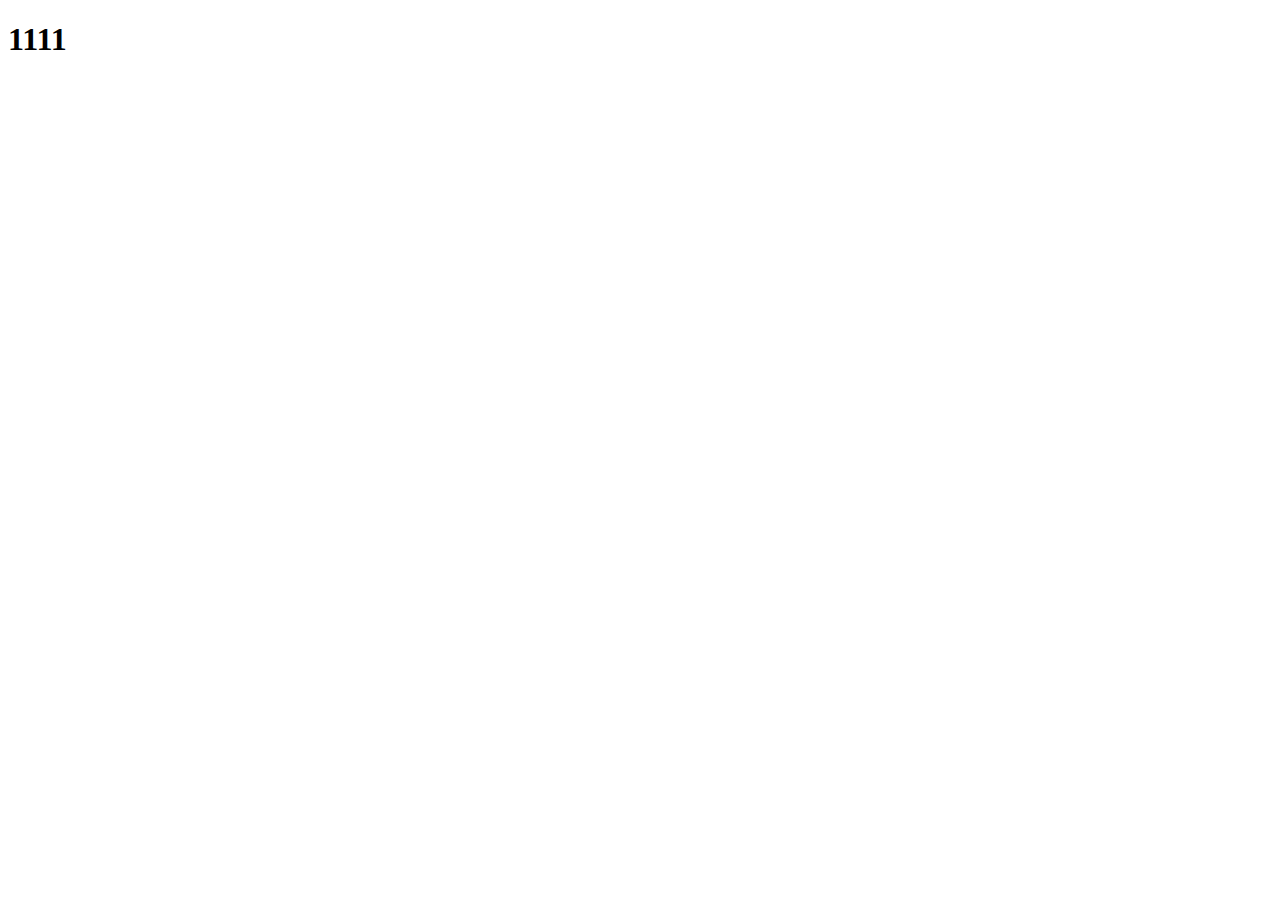
==== index.html @ 2f2e019e "第一次上传 上传了空的html js css" ====
<!DOCTYPE html>
<html>

<head>
    <meta charset="UTF-8">
    <meta name="viewport" content="width=device-width, initial-scale=1.0, maximum-scale=1.0, user-scalable=0">
    <meta http-equiv="X-UA-Compatible" content="ie=edge">
    <title>首页</title>
    <link rel="stylesheet" href="">
    <script src=""></script>
</head>
<h1>1111</h1>
<body>

</body>

</html>
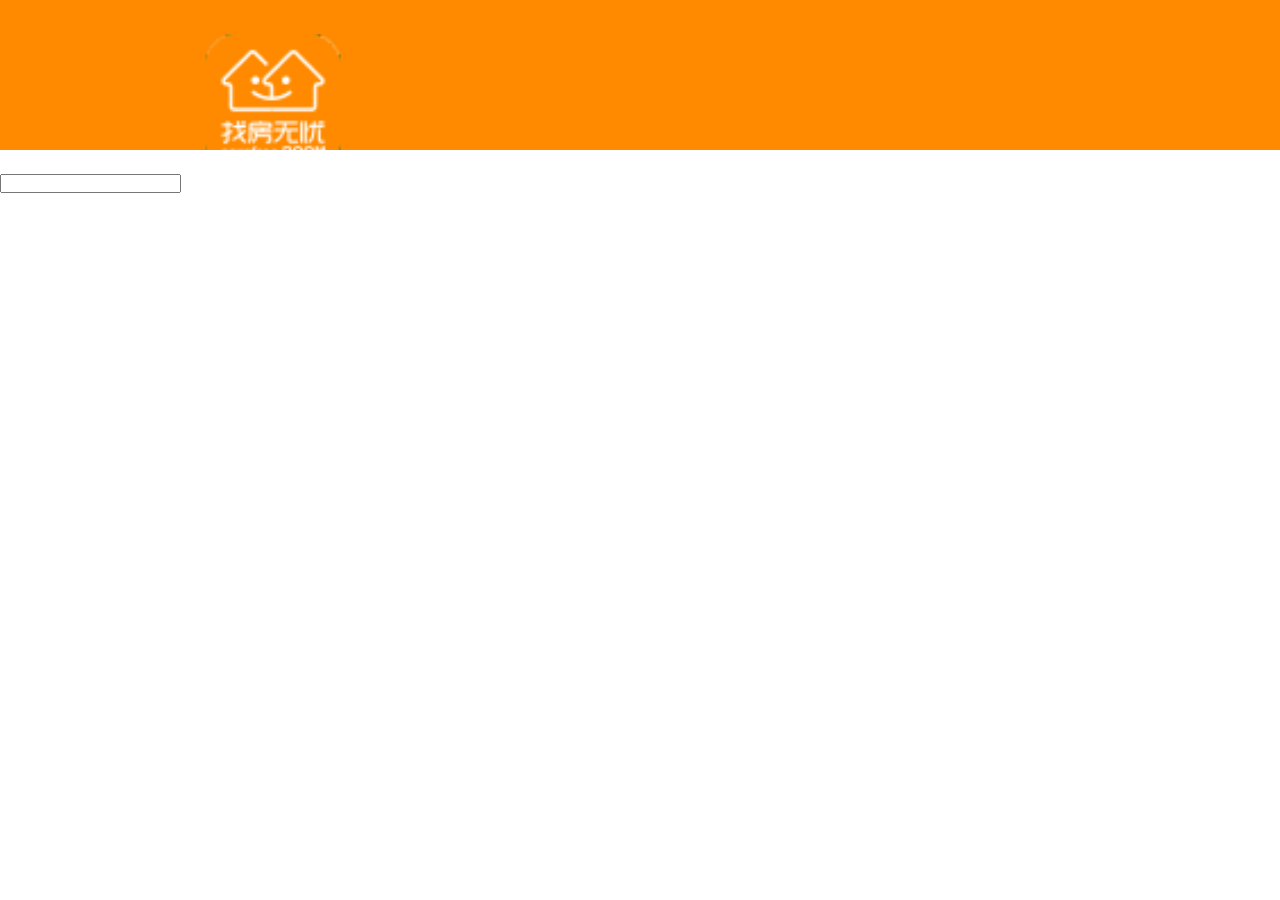
==== commit 4b68cc4d: "'修改添加头部html和css'" ====
--- a/index.html
+++ b/index.html
@@ -6,11 +6,19 @@
     <meta name="viewport" content="width=device-width, initial-scale=1.0, maximum-scale=1.0, user-scalable=0">
     <meta http-equiv="X-UA-Compatible" content="ie=edge">
     <title>首页</title>
-    <link rel="stylesheet" href="">
-    <script src=""></script>
+    <link rel="stylesheet" href="./css/footer.css">
+    <link rel="stylesheet" href="./css/index.css">
+    <script src="./js/setRem.js"></script>
+
 </head>
-<h1>1111</h1>
+<iframe src="./header.html" frameborder="0" scroling="no" width="100%" height="100%"></iframe>
+
 <body>
+    <!-- 输入框 -->
+    <header>
+
+        <input type="text">
+    </header>
 
 </body>
 
--- a/css/index.css
+++ b/css/index.css
@@ -0,0 +1,4 @@
+* {
+  margin: 0;
+  padding: 0;
+}
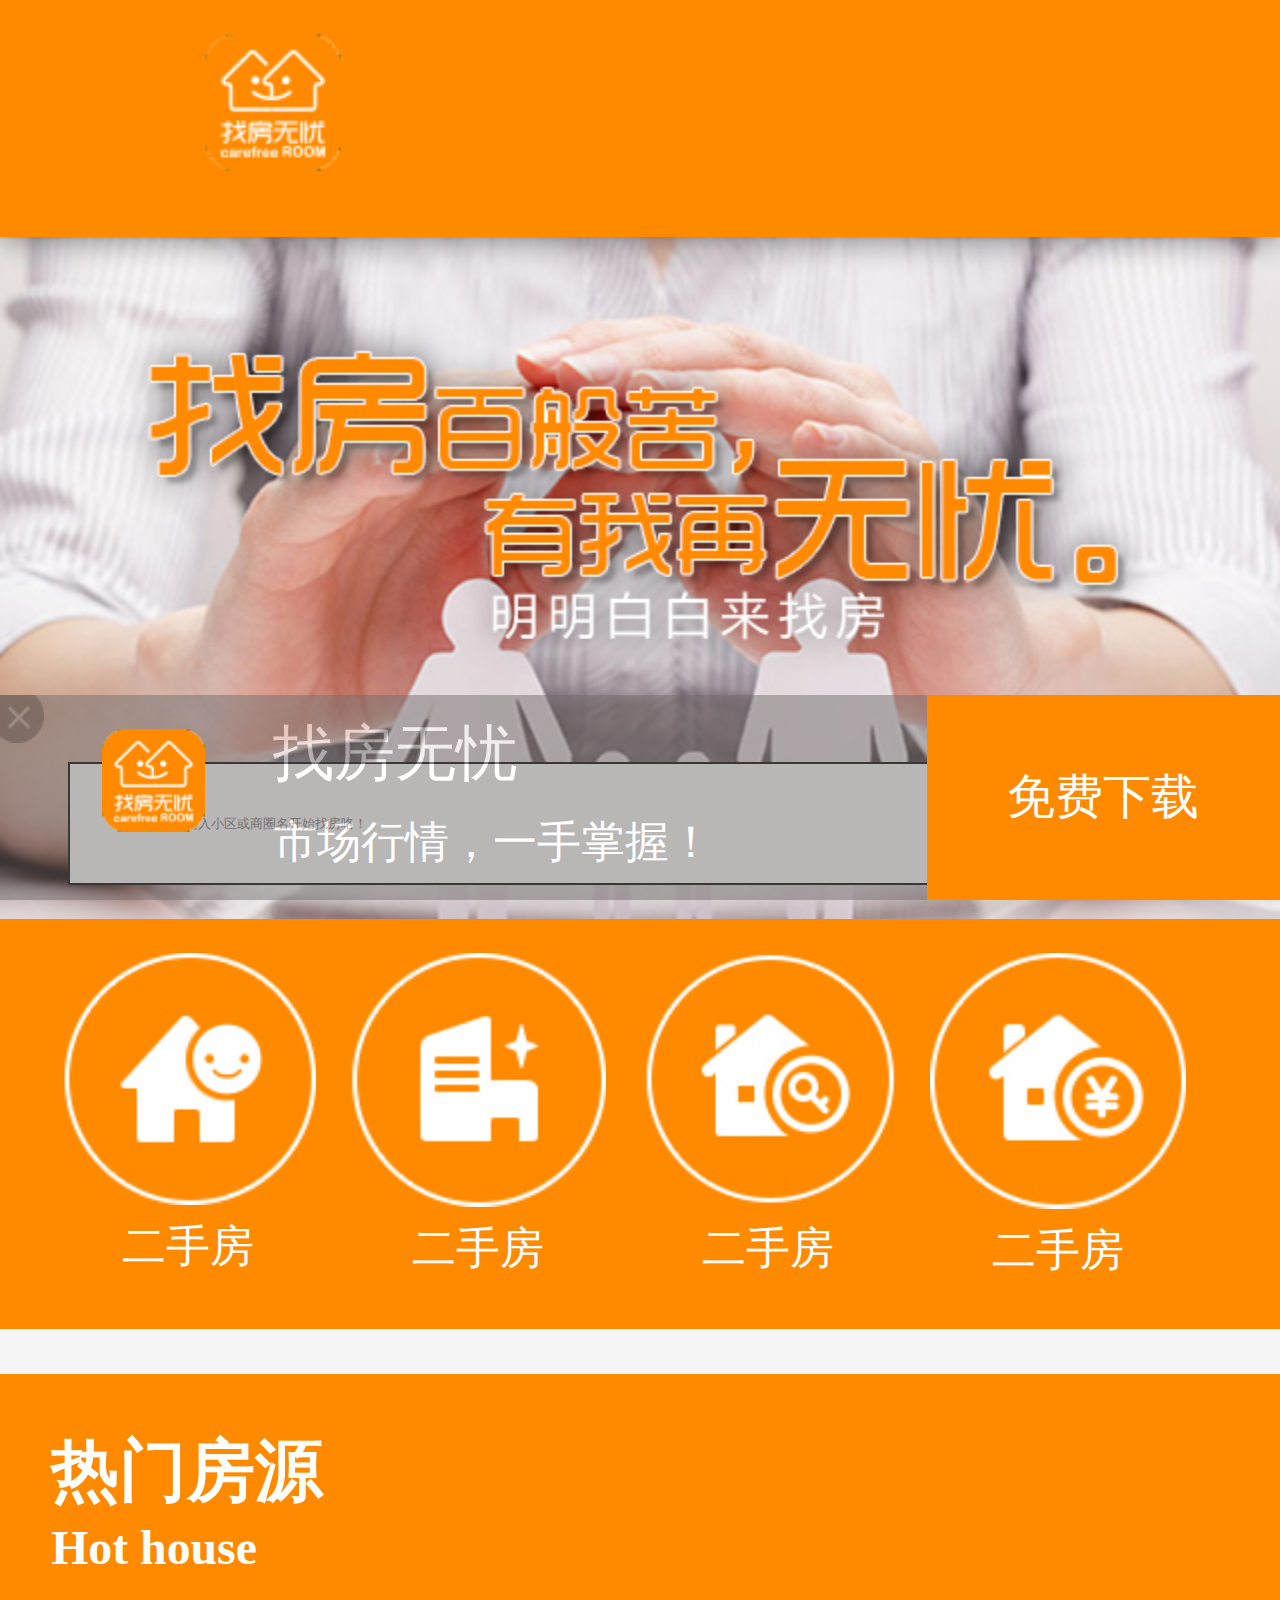
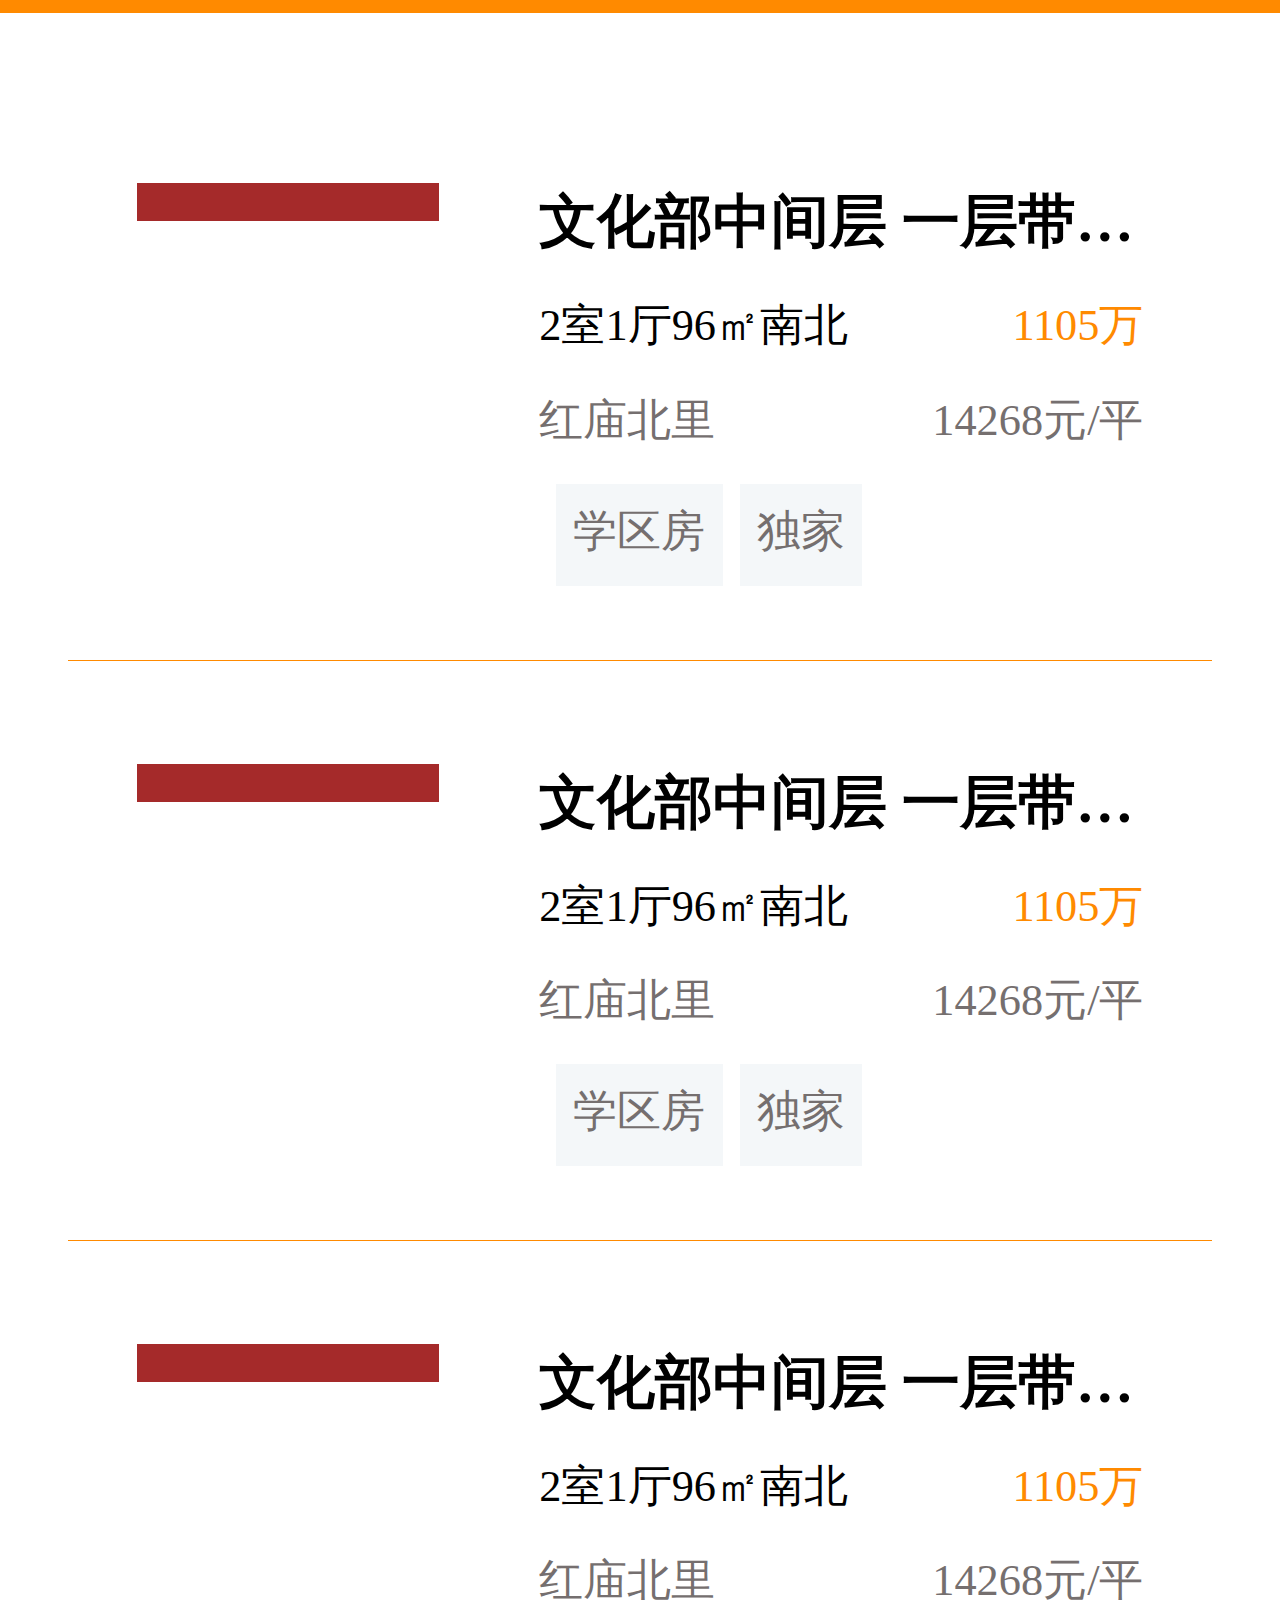
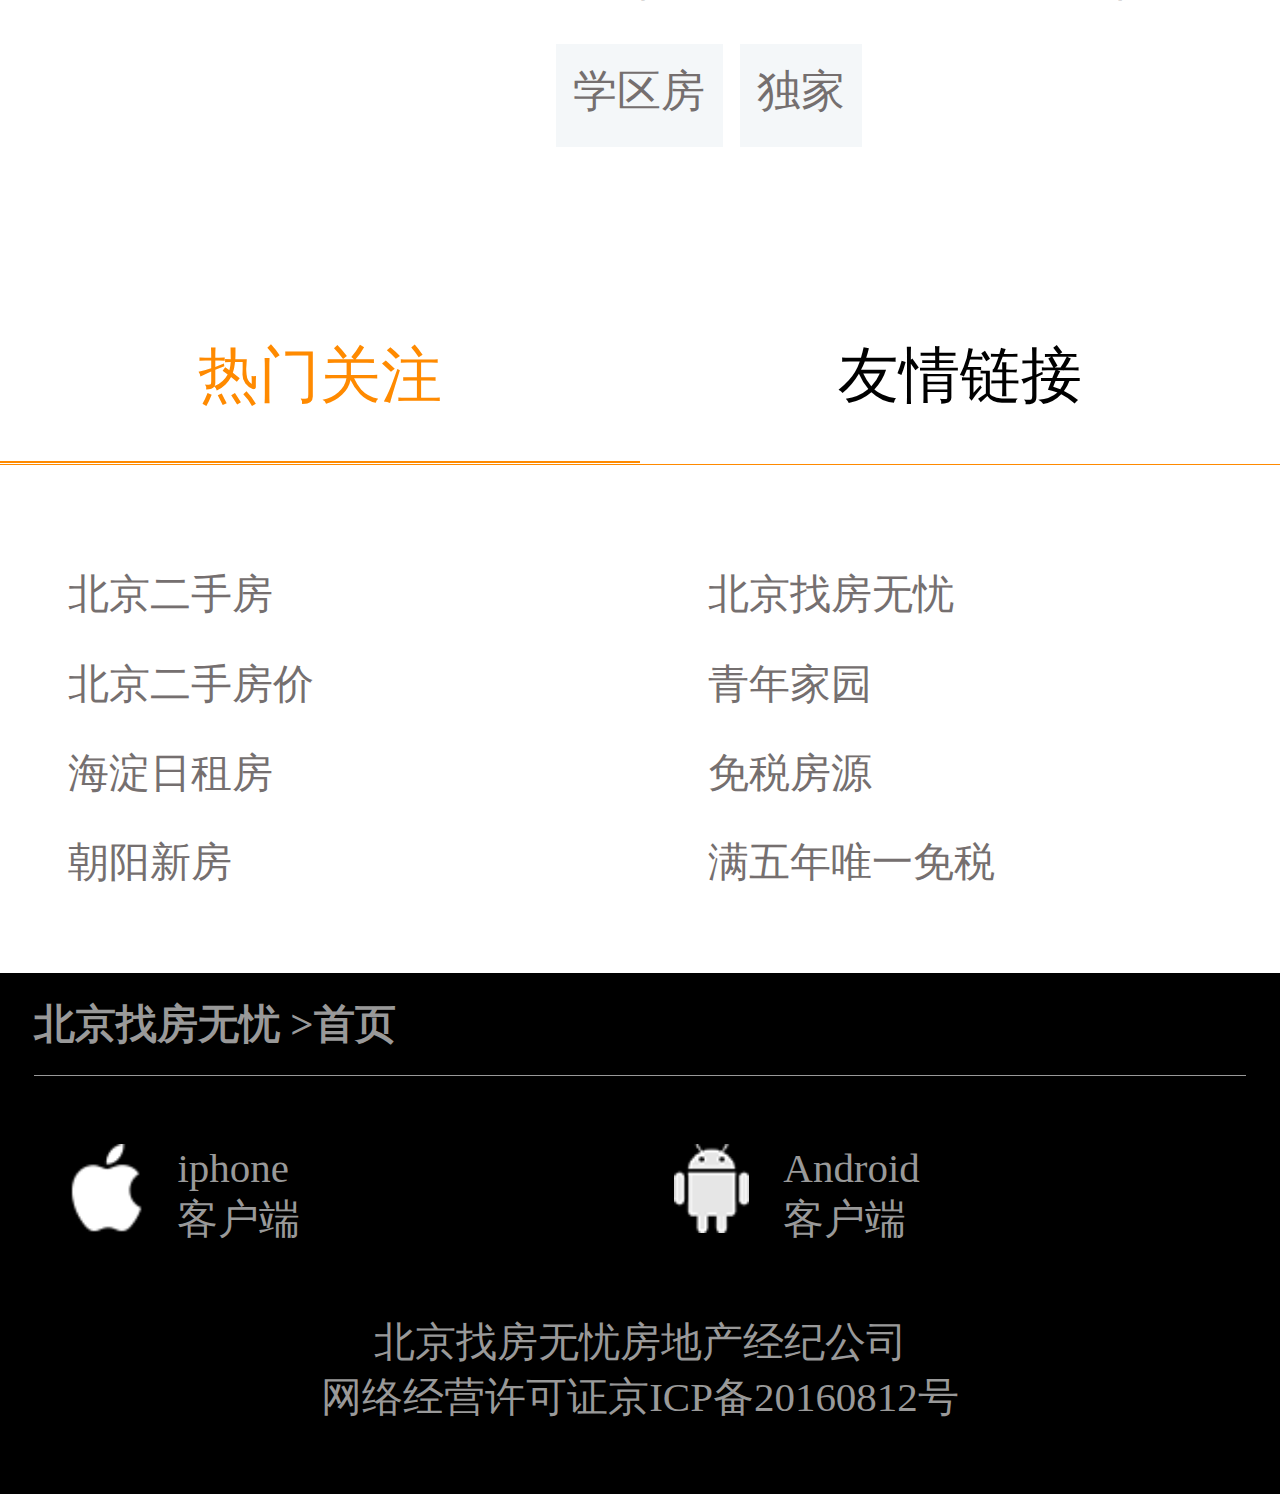
==== commit 24cdb8fb: "'第一次添加js'" ====
--- a/index.html
+++ b/index.html
@@ -6,20 +6,146 @@
     <meta name="viewport" content="width=device-width, initial-scale=1.0, maximum-scale=1.0, user-scalable=0">
     <meta http-equiv="X-UA-Compatible" content="ie=edge">
     <title>首页</title>
-    <link rel="stylesheet" href="./css/footer.css">
+    <link rel="stylesheet" href="./css/header.css">
     <link rel="stylesheet" href="./css/index.css">
     <script src="./js/setRem.js"></script>
 
 </head>
-<iframe src="./header.html" frameborder="0" scroling="no" width="100%" height="100%"></iframe>
 
 <body>
+    <iframe src="./header.html" frameborder="0" scroling="no" width="100%"></iframe>
     <!-- 输入框 -->
     <header>
+        <div>
+            <span></span>
+            <input type="text" placeholder="输入小区或商圈名开始找房咯！">
+        </div>
+    </header>
+    <!-- 导航 -->
+    <section class="sectionOne">
+        <ul>
+            <li>
+                <img src="./image/index/index_03.png" alt="">
+                二手房
+            </li>
+            <li>
+                <img src="./image/index/index_05.png" alt="">
+                二手房
+            </li>
+            <li>
+                <img src="./image/index/index_07.png" alt="">
+                二手房
+            </li>
+            <li>
+                <img src="./image/index/index_09.png" alt="">
+                二手房
+            </li>
+        </ul>
+    </section>
+    <!--看资讯 -->
+    <section class="sectionTwo">
+        <img src="./image/index/banner2.png" alt="">
 
-        <input type="text">
-    </header>
+    </section>
+    <!--热门房源 -->
+    <section class="sectionThree">
+        <h2>
+            <p>热门房源</p>
+            <span>Hot house</span>
+        </h2>
+        <ul>
+            <li class="box">
+                <div class="img1"><img src="./image/index/img1.jpg" alt=""></div>
+                <div class="text">
+                    <h3>文化部中间层 一层带阁楼</h3>
+                    <p class="num">2室1厅96㎡南北
+                        <span>1105万</span>
+                    </p>
+                    <p class="num1">
+                        红庙北里
+                        <span>14268元/平</span>
+                    </p>
+                    <p class="num2">
+                        <span>学区房</span>
+                        <span>独家</span>
+                    </p>
+                </div>
 
+            </li>
+            <li class="box">
+                <div class="img1"><img src="./image/index/img1.jpg" alt=""></div>
+                <div class="text">
+                    <h3>文化部中间层 一层带阁楼</h3>
+                    <p class="num">2室1厅96㎡南北
+                        <span>1105万</span>
+                    </p>
+                    <p class="num1">
+                        红庙北里
+                        <span>14268元/平</span>
+                    </p>
+                    <p class="num2">
+                        <span>学区房</span>
+                        <span>独家</span>
+                    </p>
+                </div>
+
+            </li>
+            <li>
+                <div class="img1"><img src="./image/index/img1.jpg" alt=""></div>
+                <div class="text">
+                    <h3>文化部中间层 一层带阁楼</h3>
+                    <p class="num">2室1厅96㎡南北
+                        <span>1105万</span>
+                    </p>
+                    <p class="num1">
+                        红庙北里
+                        <span>14268元/平</span>
+                    </p>
+                    <p class="num2">
+                        <span>学区房</span>
+                        <span>独家</span>
+                    </p>
+                </div>
+
+            </li>
+        </ul>
+    </section>
+    <section class="sectionFour">
+        <div class="box1">
+            <p class="hot">热门关注</p>
+            <p>友情链接</p>
+        </div>
+        <div>
+            <ul>
+                <li>北京二手房</li>
+                <li>北京二手房价</li>
+                <li>海淀日租房</li>
+                <li>朝阳新房</li>
+            </ul>
+            <ul>
+                <li>北京找房无忧</li>
+                <li>青年家园</li>
+                <li>免税房源</li>
+                <li>满五年唯一免税</li>
+            </ul>
+
+        </div>
+    </section>
+    <iframe src="./footer.html" frameborder="0" scroling="no" width="100%" class="iframe1"></iframe>
+    <section class="sectionFive">
+        <div class="close"><img src="./image/index/close.png" alt=""></div>
+        <div class="fixed3">
+            <img src="./image/index/download.png" alt="">
+        </div>
+        <div class="fixed">
+            <p class="p1">找房无忧</p>
+            <p class="p2">市场行情，一手掌握！</p>
+        </div>
+        <div class="fixed1">
+            免费下载
+        </div>
+    </section>
 </body>
 
-</html>+</html>
+<script src="./js/index.js"></script>--- a/css/header.css
+++ b/css/header.css
@@ -0,0 +1,33 @@
+* {
+  margin: 0;
+  padding: 0;
+}
+.a {
+  width: 100%;
+  height: 7rem;
+  background-color: #FF8A00;
+  box-sizing: border-box;
+  padding: 1rem;
+}
+.a img {
+  width: 4rem;
+}
+.a .header {
+  margin-left: 5rem;
+}
+.a div {
+  float: right;
+}
+.a div .header1 {
+  margin-right: 1rem;
+}
+.a div .header1 img {
+  width: 2.5rem;
+}
+.a div .header2 {
+  margin-right: 1rem;
+  float: right;
+}
+.a div .header2 img {
+  width: 2.5rem;
+}
--- a/css/index.css
+++ b/css/index.css
@@ -2,3 +2,247 @@
   margin: 0;
   padding: 0;
 }
+li {
+  list-style: none;
+}
+iframe {
+  height: 7rem;
+}
+header {
+  margin-top: -0.3rem;
+  width: 100%;
+  height: 20rem;
+  background-color: blue;
+  padding: 2rem;
+  box-sizing: border-box;
+  overflow: hidden;
+  position: relative;
+  background: url(../image/index/banner.png) no-repeat;
+  background-size: cover;
+}
+header div {
+  width: 90%;
+  height: 3.5rem;
+  background-color: white;
+  line-height: 3.5rem;
+  border: 2px solid black;
+  position: absolute;
+  bottom: 1rem;
+}
+header div span {
+  margin-top: 0.9rem;
+  float: left;
+  display: block;
+  width: 2rem;
+  height: 2rem;
+  background-color: aqua;
+  background: url(../image/index/seach.jpg) no-repeat;
+  background-size: contain;
+  margin-left: 1rem;
+}
+header div input {
+  width: 90%;
+  height: 2rem;
+  float: right;
+  margin-top: 0.75rem;
+  border: 0;
+  outline: none;
+}
+.sectionOne {
+  width: 100%;
+  height: 12rem;
+  background-color: #FF8A00;
+  padding-top: 1rem;
+  box-sizing: border-box;
+}
+.sectionOne ul {
+  display: flex;
+  justify-content: center;
+}
+.sectionOne ul li {
+  font-size: 1.3rem;
+  width: 20%;
+  text-align: center;
+  margin-right: 1rem;
+  color: white;
+}
+.sectionOne ul li img {
+  width: 100%;
+}
+.sectionTwo {
+  width: 100%;
+  background: #f5f5f5;
+  padding: 0.1rem;
+  box-sizing: border-box;
+}
+.sectionTwo img {
+  width: 100%;
+}
+.sectionThree {
+  width: 100%;
+  overflow: hidden;
+}
+.sectionThree h2 {
+  width: 100%;
+  height: 7rem;
+  background-color: #FF8A00;
+  padding: 1.5rem;
+  box-sizing: border-box;
+}
+.sectionThree h2 p {
+  color: white;
+  font-size: 2rem;
+}
+.sectionThree h2 span {
+  color: white;
+  font-size: 1.4rem;
+}
+.sectionThree ul {
+  margin: 2rem;
+  background-color: white;
+  overflow: hidden;
+}
+.sectionThree ul .box {
+  border-bottom: 1px solid #FF8A00;
+}
+.sectionThree ul li {
+  margin-top: 1rem;
+  overflow: hidden;
+  padding: 2rem;
+  width: 100%;
+  height: 16rem;
+  box-sizing: border-box;
+}
+.sectionThree ul li .img1 {
+  width: 30%;
+  background-color: brown;
+  float: left;
+}
+.sectionThree ul li .img1 img {
+  width: 100%;
+}
+.sectionThree ul .text {
+  width: 60%;
+  float: right;
+}
+.sectionThree ul .text h3 {
+  width: 100%;
+  font-size: 1.7rem;
+  white-space: nowrap;
+  text-overflow: ellipsis;
+  overflow: hidden;
+}
+.sectionThree ul .text p {
+  margin: 1rem 0;
+  overflow: hidden;
+  font-size: 1.3rem;
+}
+.sectionThree ul .text .num span {
+  float: right;
+  color: #FF8A00;
+}
+.sectionThree ul .text .num1 {
+  color: #756f6f;
+}
+.sectionThree ul .text .num1 span {
+  float: right;
+}
+.sectionThree ul .text .num2 span {
+  display: block;
+  float: left;
+  height: 2rem;
+  background-color: #F4F7F9;
+  margin-left: 0.5rem;
+  padding: 0.5rem;
+  color: #756f6f;
+}
+.sectionFour {
+  width: 100%;
+  height: 20rem;
+}
+.sectionFour .box1 {
+  height: 5.1rem;
+  border-bottom: 1px solid #FF8A00;
+}
+.sectionFour .box1 p {
+  width: 50%;
+  float: left;
+  text-align: center;
+  height: 5rem;
+  line-height: 5rem;
+  font-size: 1.8rem;
+}
+.sectionFour .box1 .hot {
+  color: #FF8A00;
+  border-bottom: 2px solid #FF8A00;
+}
+.sectionFour ul {
+  float: left;
+  width: 50%;
+  padding-top: 2rem;
+  overflow: hidden;
+}
+.sectionFour ul li {
+  margin-left: 2rem;
+  margin-top: 1rem;
+  font-size: 1.2rem;
+  color: #756f6f;
+}
+.iframe1 {
+  height: 15.5rem;
+}
+.sectionFive {
+  width: 100%;
+  height: 6rem;
+  position: fixed;
+  bottom: 0;
+  display: flex;
+  box-sizing: border-box;
+}
+.sectionFive .close {
+  position: absolute;
+  top: 0;
+  left: 0;
+  width: 1.3rem;
+  z-index: 2;
+}
+.sectionFive .close img {
+  width: 100%;
+}
+.sectionFive .fixed3 {
+  position: absolute;
+  top: 1rem;
+  left: 3rem;
+  z-index: 2;
+  width: 3rem;
+}
+.sectionFive .fixed3 img {
+  width: 100%;
+}
+.sectionFive .fixed {
+  width: 70%;
+  height: 6rem;
+  background-color: #756f6f;
+  opacity: 0.5;
+  padding-left: 3rem;
+}
+.sectionFive .fixed .p1 {
+  font-size: 1.8rem;
+}
+.sectionFive .fixed .p2 {
+  font-size: 1.3rem;
+}
+.sectionFive .fixed p {
+  margin-top: 0.5rem;
+  margin-left: 5rem;
+  color: white;
+}
+.sectionFive .fixed1 {
+  width: 30%;
+  height: 6rem;
+  background-color: #FF8A00;
+  text-align: center;
+  line-height: 6rem;
+  font-size: 1.4rem;
+  color: white;
+}
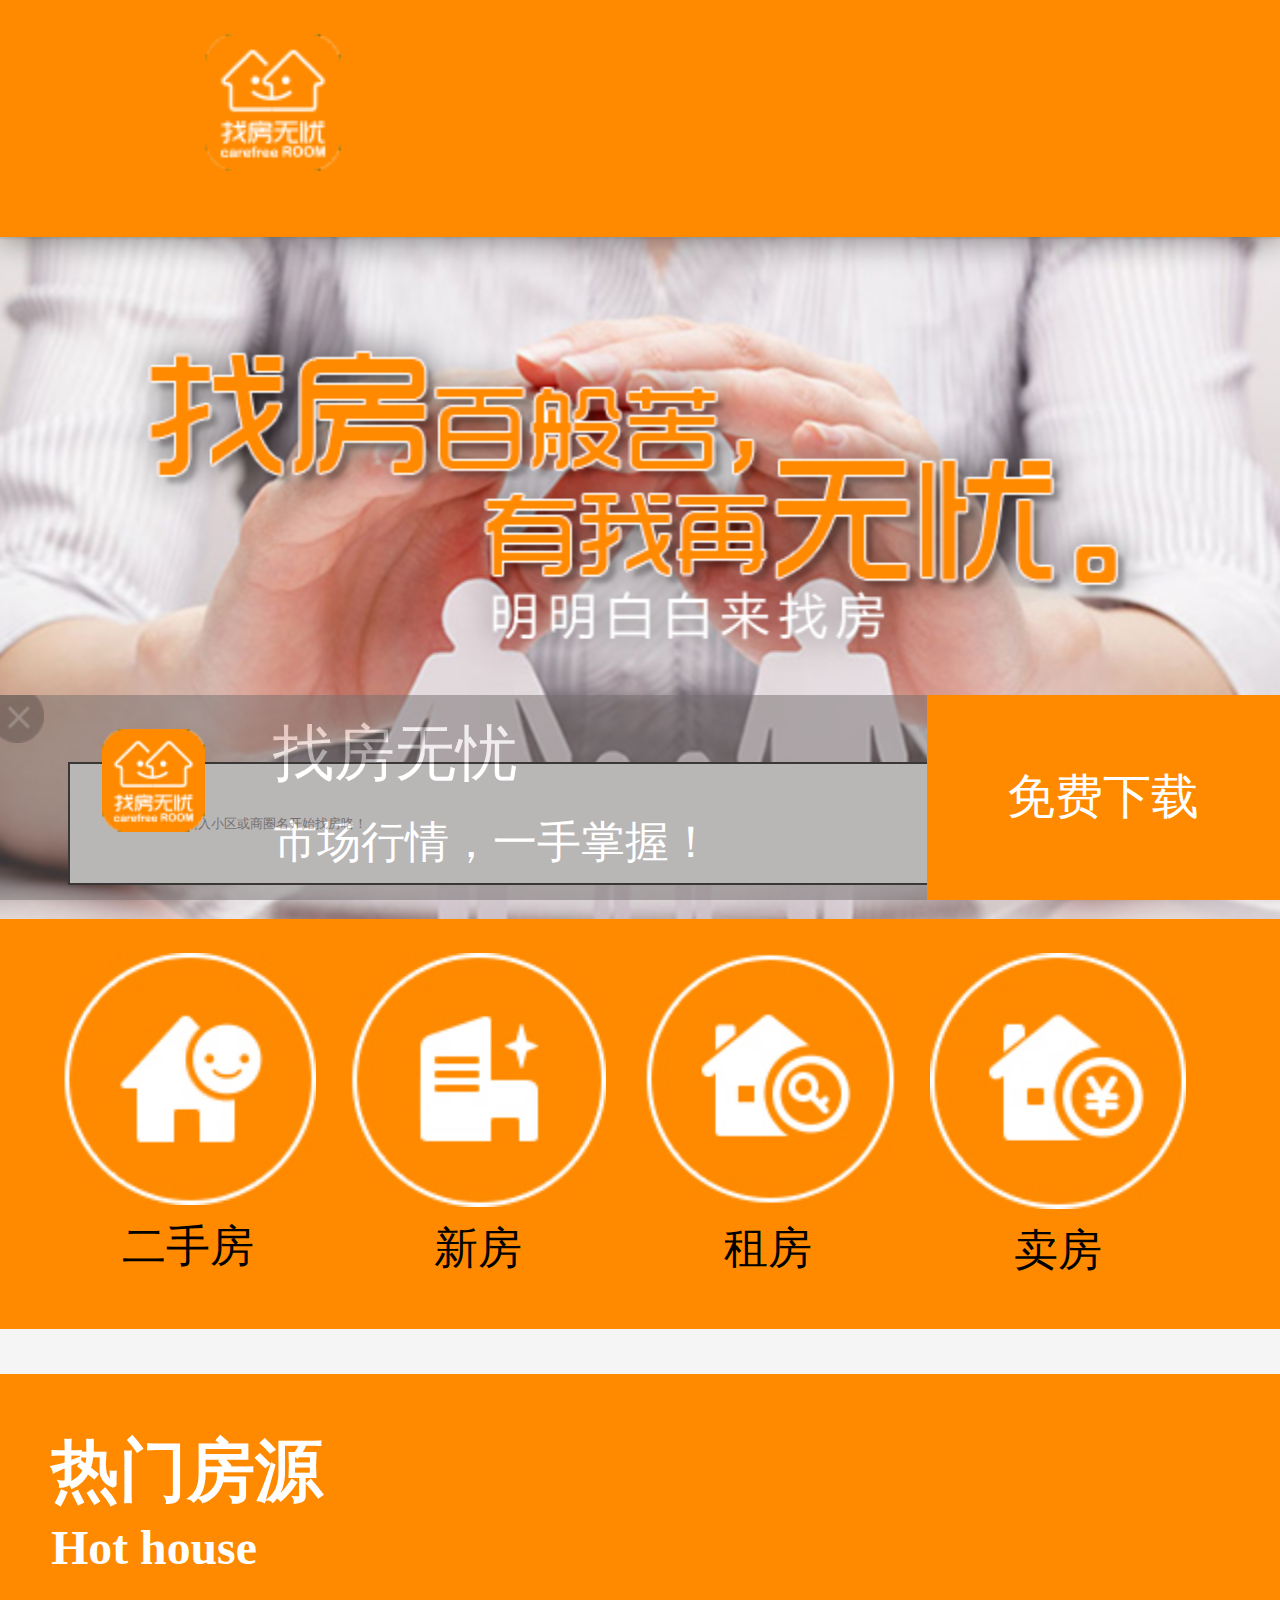
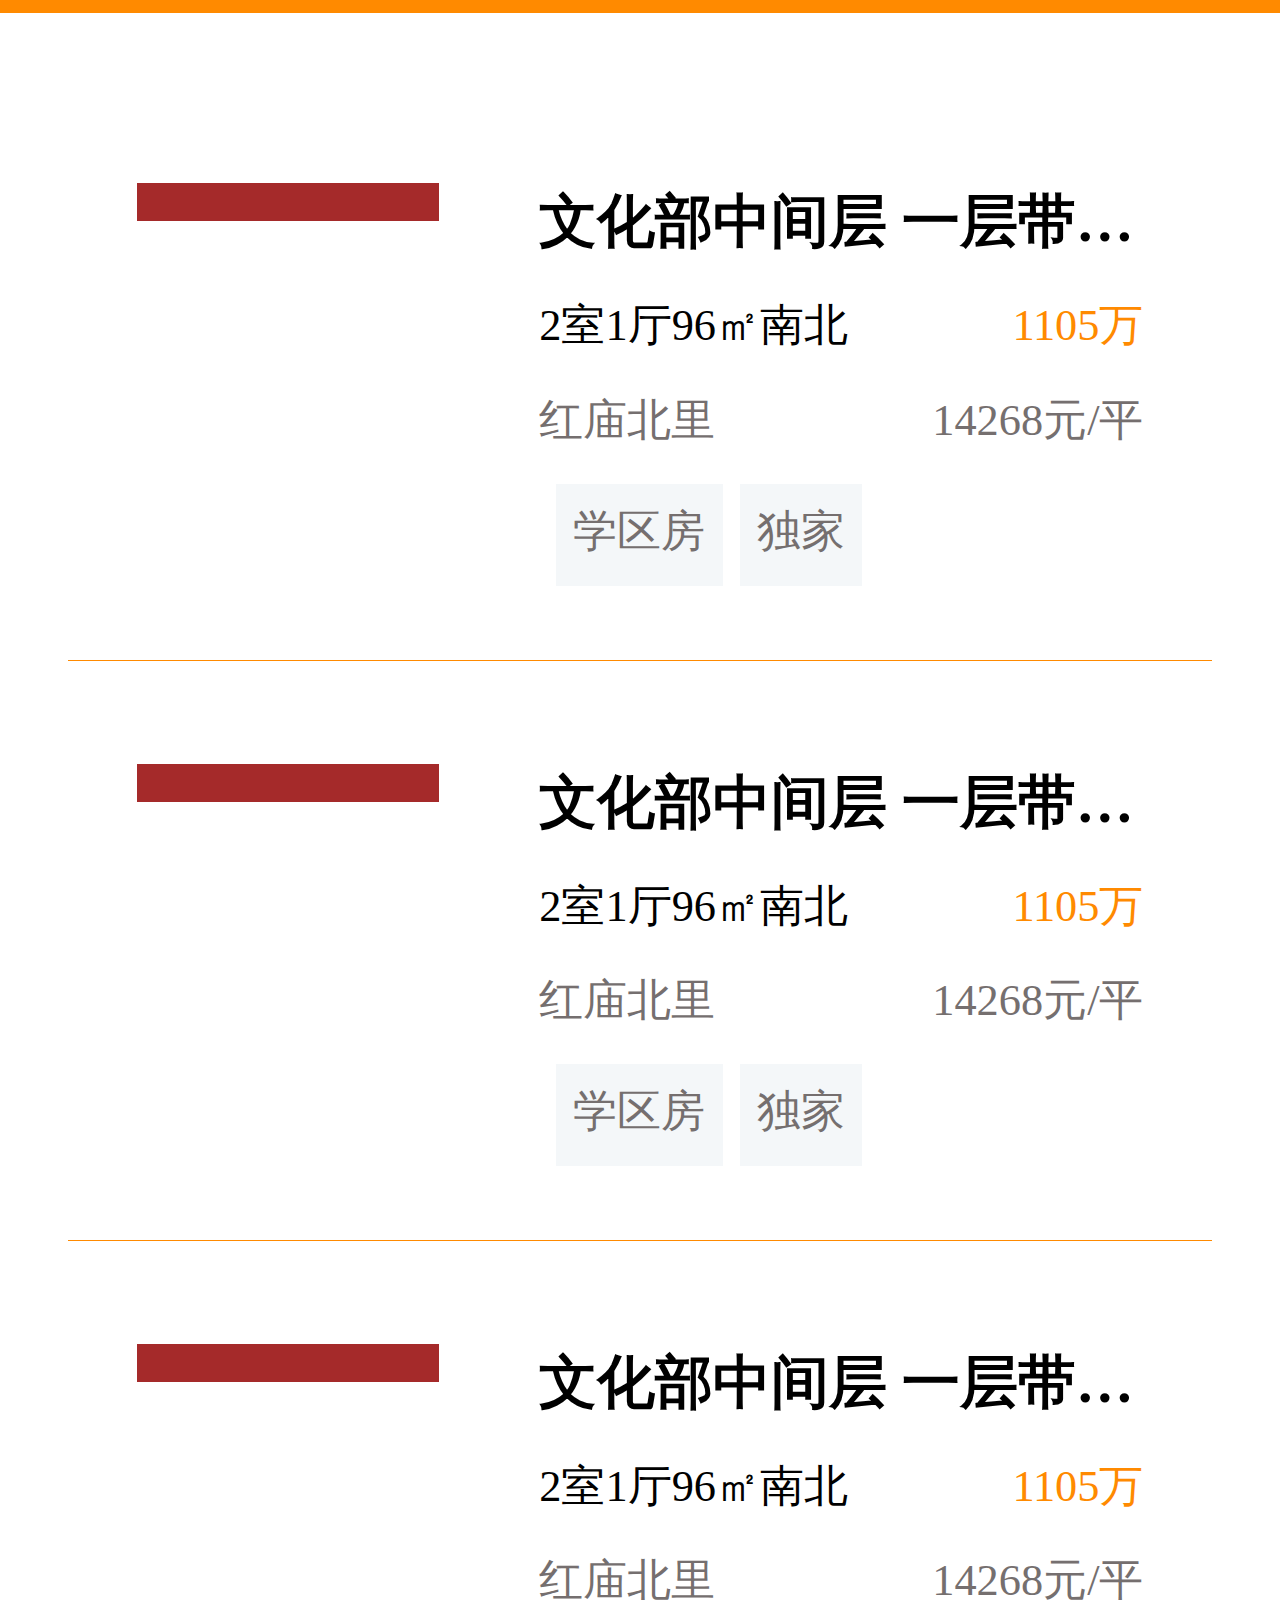
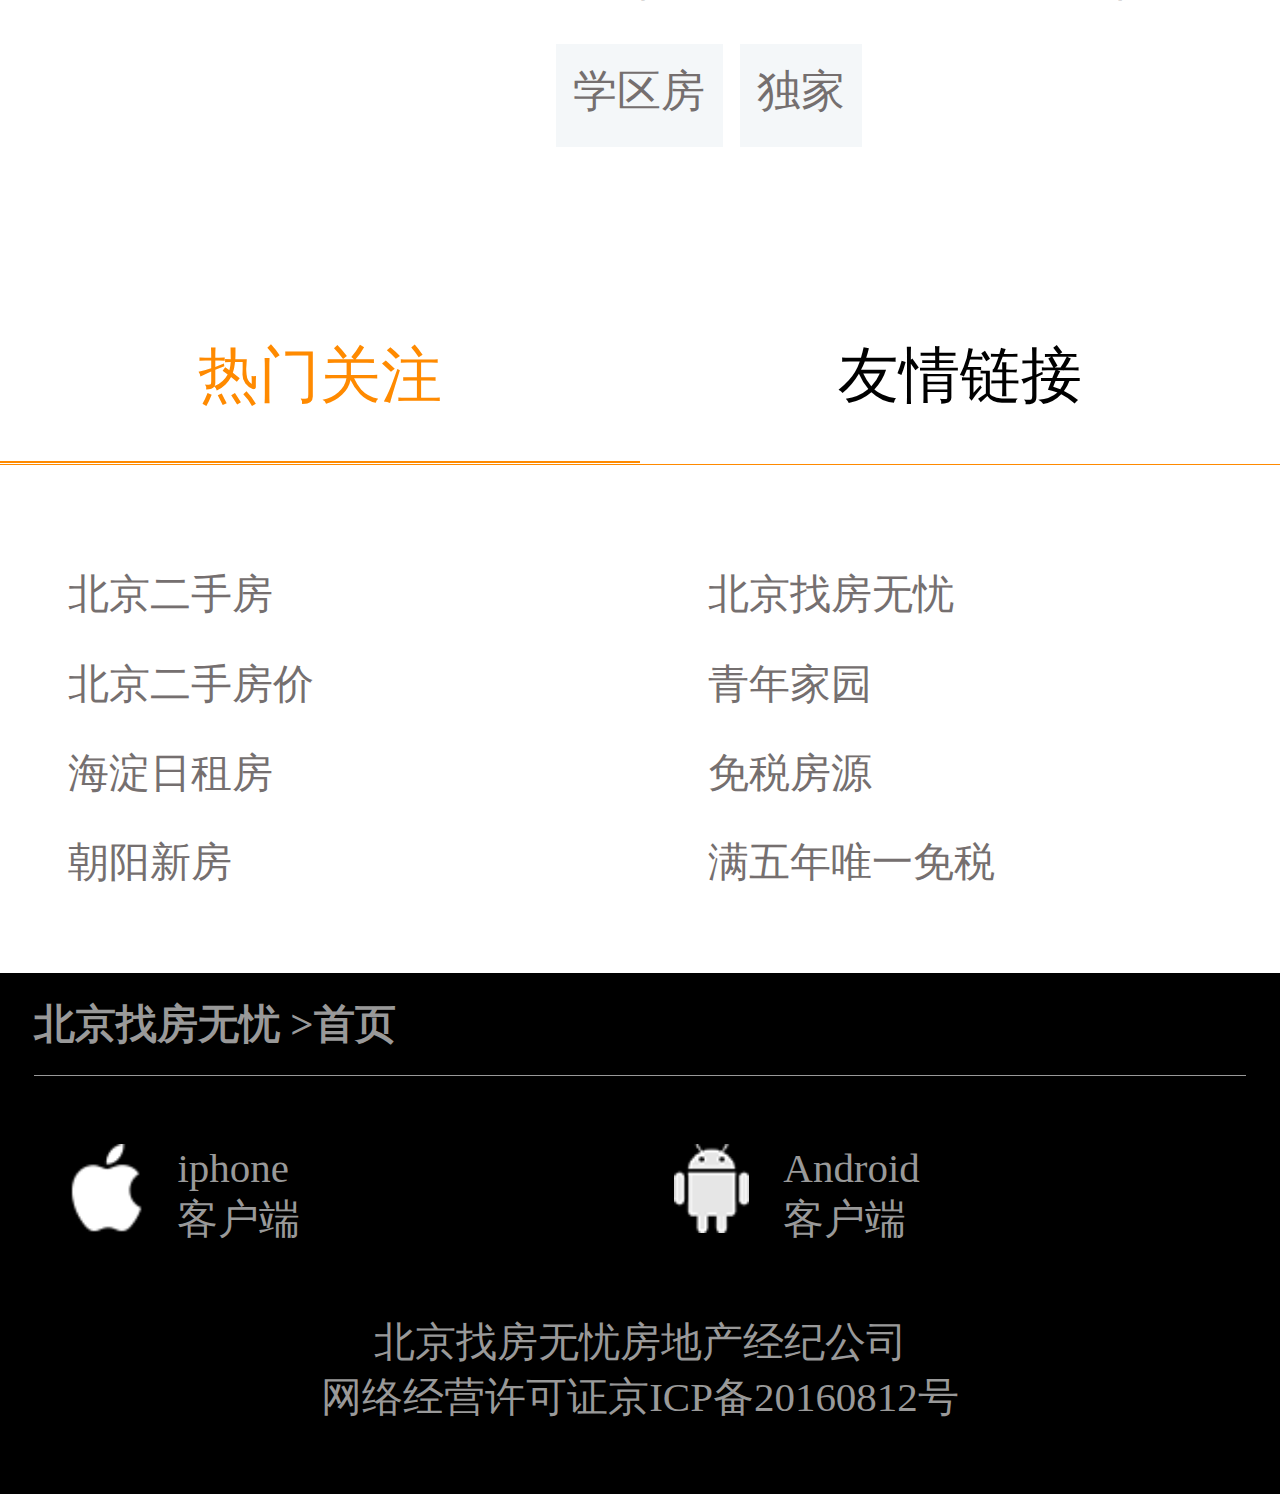
==== commit c3da23be: "第七次提交 检查小毛病" ====
--- a/index.html
+++ b/index.html
@@ -24,22 +24,38 @@
     <!-- 导航 -->
     <section class="sectionOne">
         <ul>
+           
             <li>
+ <a href="attention.html">
                 <img src="./image/index/index_03.png" alt="">
                 二手房
+                 </a>
             </li>
+       
+       
             <li>
+                 <a href="businessArea.html">
                 <img src="./image/index/index_05.png" alt="">
-                二手房
+                新房
+                  </a>
             </li>
+      
+      
             <li>
+                  <a href="./renting.html">
                 <img src="./image/index/index_07.png" alt="">
-                二手房
+                租房
+                 </a>
             </li>
+       
+      
             <li>
+                  <a href="housingResource.html">
                 <img src="./image/index/index_09.png" alt="">
-                二手房
+                卖房
+                 </a>
             </li>
+       
         </ul>
     </section>
     <!--看资讯 -->
@@ -147,5 +163,15 @@
     </section>
 </body>
 
+
 </html>
-<script src="./js/index.js"></script>+<script src="./js/index.js"></script>
+
+<script src="./js/touch.min.js"></script>
+<script>
+    var body = document.getElementsByTagName('body')
+    // console.log(body)
+    touch.on(body,'swipeleft', function () {
+        location.href = './businessArea.html'
+    });
+</script>--- a/css/index.css
+++ b/css/index.css
@@ -1,6 +1,10 @@
 * {
   margin: 0;
   padding: 0;
+}
+a {
+  text-decoration: none;
+  color: black;
 }
 li {
   list-style: none;
